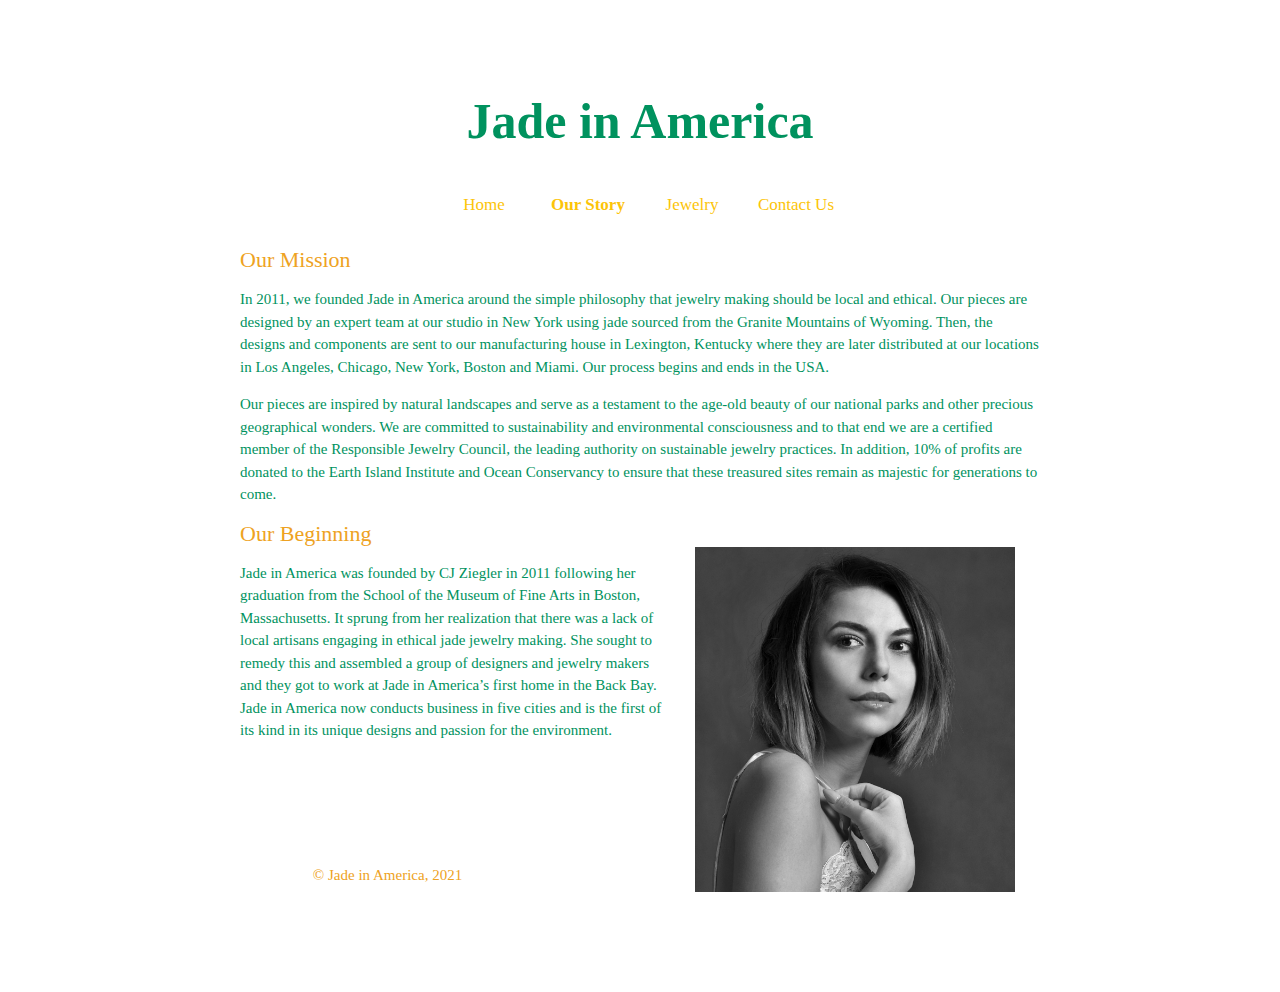
==== aboutus.html @ 2a47fe82 "Add files via upload" ====
<html>
  <head>
  <meta name="viewport" content="width=device-width, initial-scale=1.0">
    <title>About Us | Fine Everyday Jade Designs</title>
    <link rel="stylesheet" href="styles.css">
  </head>
  <body>
    <header>
      <h1>Jade in America</h1>
      <nav>
        <ul>
          <li><a href="index.html">Home</a></li>
          <li><a href="aboutus.html"><strong>Our Story</strong></a></li>
          <li><a href="jewelery.html">Jewelry</a></li>
          <li><a href="contact.html">Contact Us</a></li>
        </ul>
      </nav>
    </header>
    <section>
      <h2>Our Mission</h2>
      <!--Add Links -->
      <p class ="small">In 2011, we founded Jade in America around the simple philosophy that jewelry making should be local and ethical. Our pieces are designed by an expert team at our studio in New York using jade sourced from the Granite Mountains of Wyoming. Then, the designs and components are sent to our manufacturing house in Lexington, Kentucky where they are later distributed at our locations in Los Angeles, Chicago, New York, Boston and Miami. Our process begins and ends in the USA.</p>
      <p class = "small">Our pieces are inspired by natural landscapes and serve as a testament to the age-old beauty of our national parks and other precious geographical wonders. We are committed to sustainability and environmental consciousness and to that end we are a certified member of the Responsible Jewelry Council, the leading authority on sustainable jewelry practices. In addition, 10% of profits are donated to the Earth Island Institute and Ocean Conservancy to ensure that these treasured sites remain as majestic for generations to come.</p>

      <h2>Our Beginning</h2>
      <img src="ourfounder.jpg" align="right" width="320" height="345">
      <p class ="small" class = "responsive">Jade in America was founded by CJ Ziegler in 2011 following her graduation from the School of the Museum of Fine Arts in Boston, Massachusetts. It sprung from her realization that there was a lack of local artisans engaging in ethical jade jewelry making. She sought to remedy this and assembled a group of designers and jewelry makers and they got to work at Jade in America’s first home in the Back Bay. Jade in America now conducts business in five cities and is the first of its kind in its unique designs and passion for the environment.</p>
    </section>
  <footer>&copy; Jade in America, 2021</footer>  </body>  
</html>
---- styles.css ----
a {text-decoration: none;}
a:hover {color: #EEA222;} 
nav a {color: #FCC409;}
nav a:visited {color: #EEA222;}
nav a:hover {color:#EEA222;} 
body {
  background: white;
  color: black;
  font-family: "Didot", serif;
  /*"Book Antiqua", Palatino*/
}
h1 {
   font-weight: normal;
   color: #00925E;
   font-size: 50px;
   font-weight:900;
   padding: 20px 0px 10px;
}
h2 {
   font-weight: normal;
   color: #EEA222;
   font-size: 22px;
   margin: 0;
   padding: 0;
}
h3 {
   font-weight: normal;
   color: #00925E;
   font-size: 15px;
   margin: 0;
   padding: 0;
}
label {
  color: #00925E
  font-size: 50px;
  font-weight: 70px;
}
header {
  text-align: center;
  padding: 30px 20px 20px;
}
section {
  color: #00925E;
  padding: 10px 20px 10px;
  width: 800px;
  margin-left: auto;
  margin-right: auto;
  font-size: 15px;
  min-height: 300px;
}
li {
  padding: 2px 0 2px;
}
nav ul {
  margin: 0;
  padding: 0;
  list-style-type: none;
}
nav li {
  text-align: center;
  color: #28499e;
  display: inline-block;
  margin-left: auto;
  margin-right: auto;
  width: 100px;
  font-size: 17px;
  font-style: normal;
}
p.small{
  line-height: 1.5;
}
p.large{
  font-size: 30px;
}
img{
  max-width: 100%
  height: auto;
  padding: 0 25px 0;
}
footer {
  color: #EEA222;
  padding: 100px;
  text-align: center;
  font-size: 15px;
}
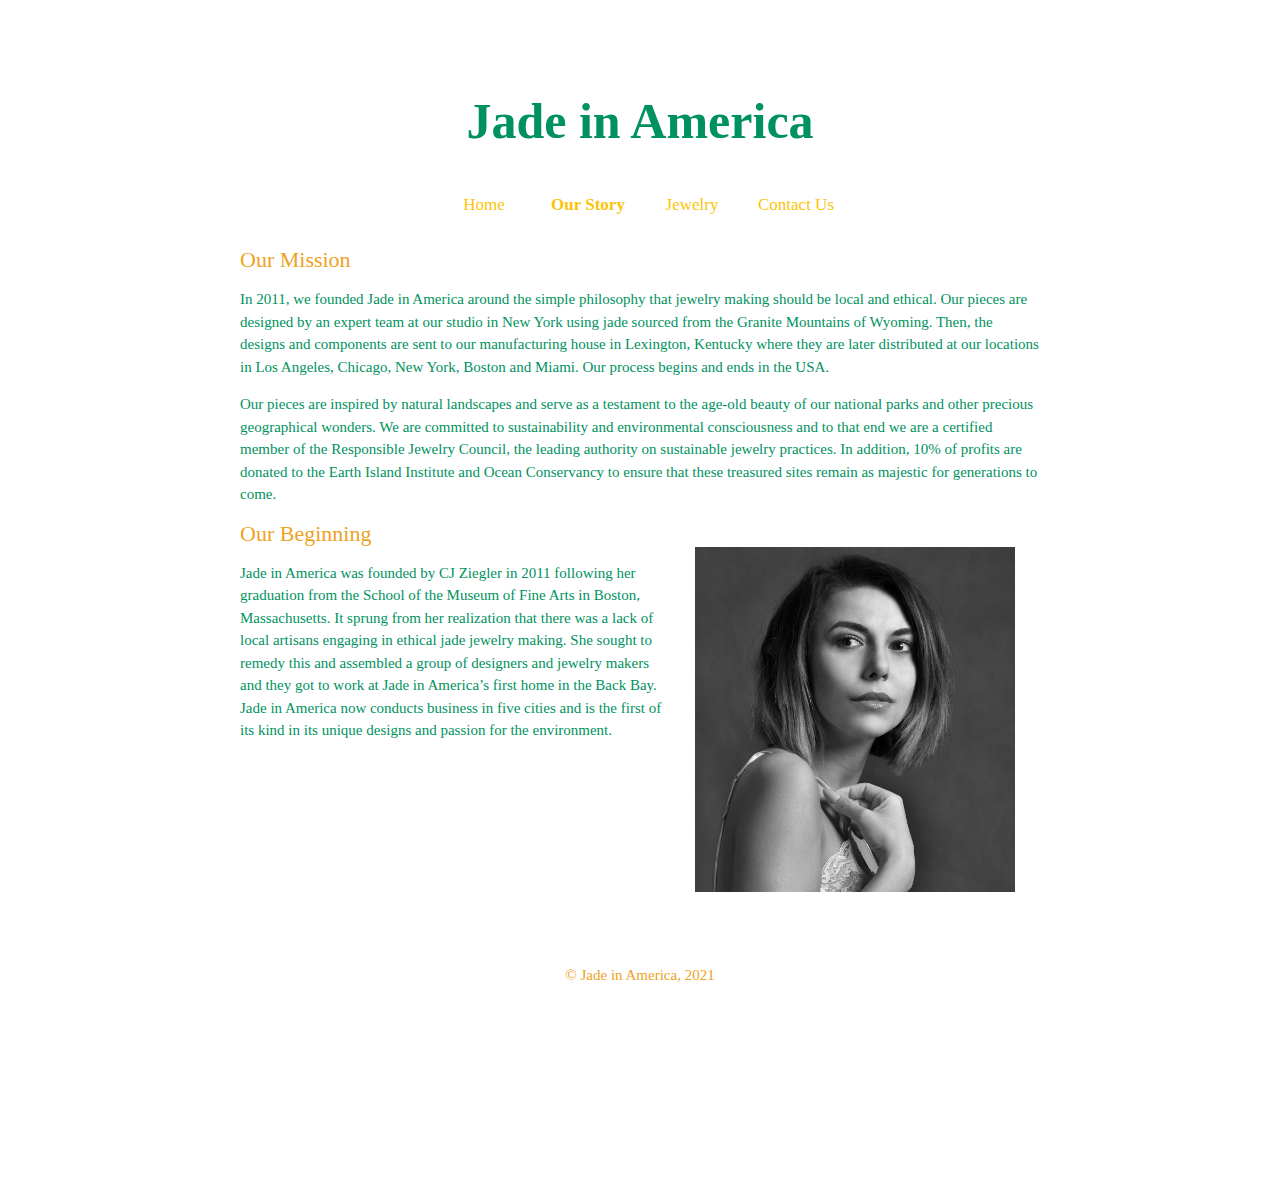
==== commit 89d813e9: "Update aboutus.html" ====
--- a/aboutus.html
+++ b/aboutus.html
@@ -1,4 +1,5 @@
 <html>
+<meta name="viewport" content="width=device-width, initial-scale=1.0">
   <head>
   <meta name="viewport" content="width=device-width, initial-scale=1.0">
     <title>About Us | Fine Everyday Jade Designs</title>
--- a/styles.css
+++ b/styles.css
@@ -79,7 +79,7 @@
 }
 footer {
   color: #EEA222;
-  padding: 100px;
+  padding: 200px;
   text-align: center;
   font-size: 15px;
 }
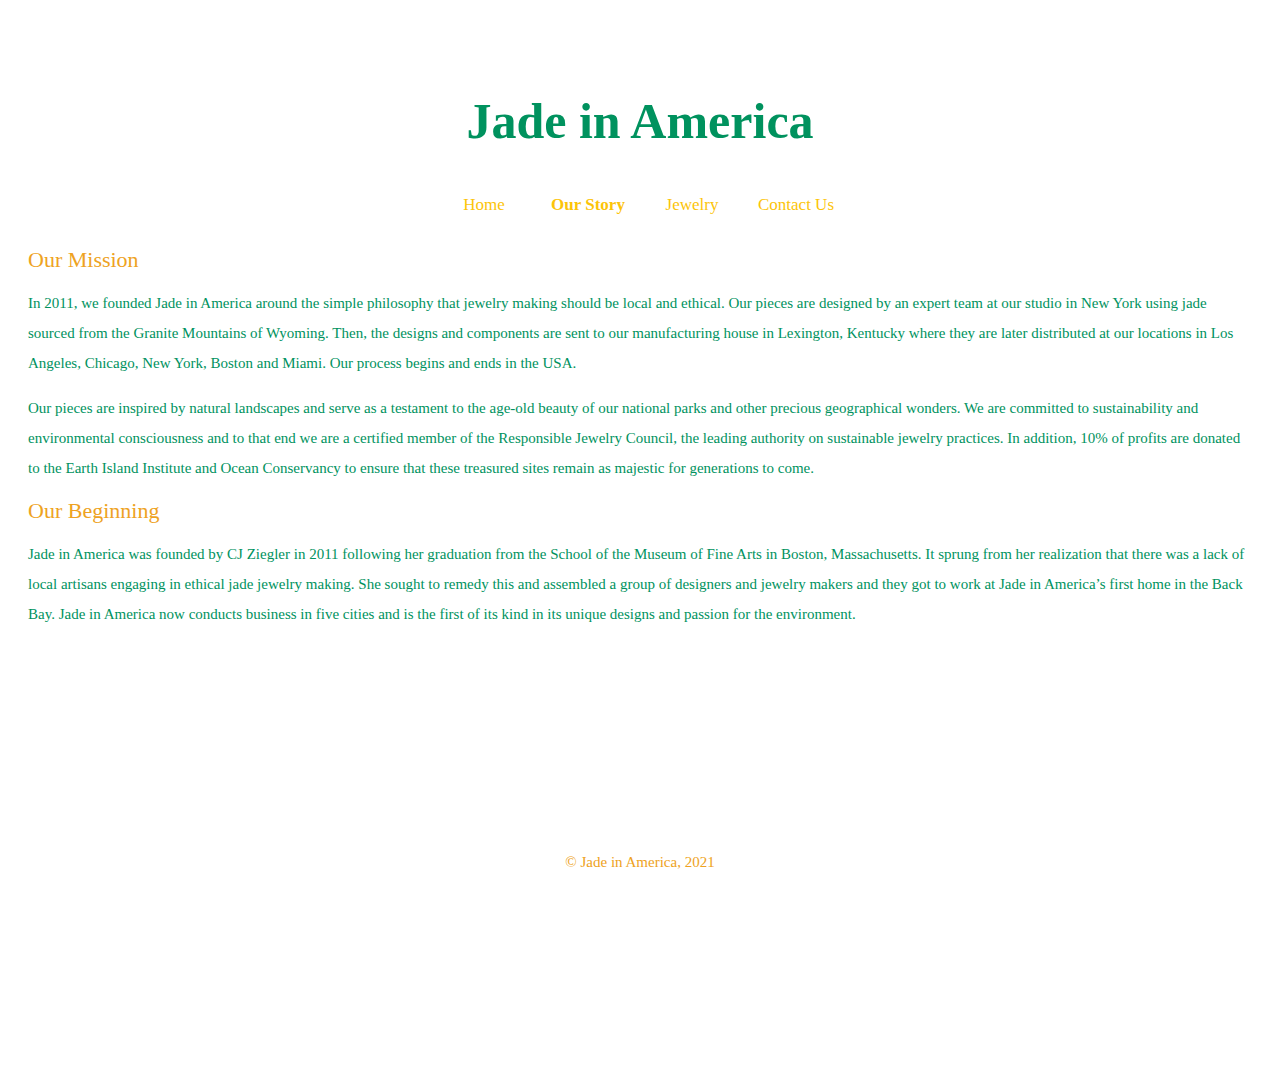
==== commit 98756b8a: "Add files via upload" ====
--- a/aboutus.html
+++ b/aboutus.html
@@ -1,7 +1,38 @@
 <html>
 <meta name="viewport" content="width=device-width, initial-scale=1.0">
+<style type="text/css">
+  h1 {
+   font-weight: normal;
+   color: #00925E;
+   font-size: 50px;
+   font-weight:900;
+   padding: 20px 0px 10px;
+}
+
+@media only screen and (min-width: 300px) {
+  .adjust{
+    width:100px;
+  }
+  .position{
+    align-items: center;
+
+  }
+}
+
+@media only screen and (min-width: 500px) {
+  .adjust{
+    width:800px;
+  }
+  .position{
+    align-items: right;
+  }
+}
+
+  
+}
+  </style>
   <head>
-  <meta name="viewport" content="width=device-width, initial-scale=1.0">
+  <meta name="viewport" content="width=device-width, initial-scale=1.0, user-scalable=1.0, minimum-scale=1.0, maximum-scale=1.0">
     <title>About Us | Fine Everyday Jade Designs</title>
     <link rel="stylesheet" href="styles.css">
   </head>
@@ -19,13 +50,11 @@
     </header>
     <section>
       <h2>Our Mission</h2>
-      <!--Add Links -->
-      <p class ="small">In 2011, we founded Jade in America around the simple philosophy that jewelry making should be local and ethical. Our pieces are designed by an expert team at our studio in New York using jade sourced from the Granite Mountains of Wyoming. Then, the designs and components are sent to our manufacturing house in Lexington, Kentucky where they are later distributed at our locations in Los Angeles, Chicago, New York, Boston and Miami. Our process begins and ends in the USA.</p>
-      <p class = "small">Our pieces are inspired by natural landscapes and serve as a testament to the age-old beauty of our national parks and other precious geographical wonders. We are committed to sustainability and environmental consciousness and to that end we are a certified member of the Responsible Jewelry Council, the leading authority on sustainable jewelry practices. In addition, 10% of profits are donated to the Earth Island Institute and Ocean Conservancy to ensure that these treasured sites remain as majestic for generations to come.</p>
+      <p class ="small"  class = "adjust">In 2011, we founded Jade in America around the simple philosophy that jewelry making should be local and ethical. Our pieces are designed by an expert team at our studio in New York using jade sourced from the Granite Mountains of Wyoming. Then, the designs and components are sent to our manufacturing house in Lexington, Kentucky where they are later distributed at our locations in Los Angeles, Chicago, New York, Boston and Miami. Our process begins and ends in the USA.</p>
+      <p class = "small" class = "adjust">Our pieces are inspired by natural landscapes and serve as a testament to the age-old beauty of our national parks and other precious geographical wonders. We are committed to sustainability and environmental consciousness and to that end we are a certified member of the Responsible Jewelry Council, the leading authority on sustainable jewelry practices. In addition, 10% of profits are donated to the Earth Island Institute and Ocean Conservancy to ensure that these treasured sites remain as majestic for generations to come.</p>
 
       <h2>Our Beginning</h2>
-      <img src="ourfounder.jpg" align="right" width="320" height="345">
-      <p class ="small" class = "responsive">Jade in America was founded by CJ Ziegler in 2011 following her graduation from the School of the Museum of Fine Arts in Boston, Massachusetts. It sprung from her realization that there was a lack of local artisans engaging in ethical jade jewelry making. She sought to remedy this and assembled a group of designers and jewelry makers and they got to work at Jade in America’s first home in the Back Bay. Jade in America now conducts business in five cities and is the first of its kind in its unique designs and passion for the environment.</p>
+      <p class ="small" class = "adjust">Jade in America was founded by CJ Ziegler in 2011 following her graduation from the School of the Museum of Fine Arts in Boston, Massachusetts. It sprung from her realization that there was a lack of local artisans engaging in ethical jade jewelry making. She sought to remedy this and assembled a group of designers and jewelry makers and they got to work at Jade in America’s first home in the Back Bay. Jade in America now conducts business in five cities and is the first of its kind in its unique designs and passion for the environment.</p>
     </section>
   <footer>&copy; Jade in America, 2021</footer>  </body>  
 </html>
--- a/styles.css
+++ b/styles.css
@@ -1,4 +1,4 @@
-a {text-decoration: none;}
+a {color: #FFFFFF;  text-decoration: none;}
 a:hover {color: #EEA222;} 
 nav a {color: #FCC409;}
 nav a:visited {color: #EEA222;}
@@ -9,13 +9,7 @@
   font-family: "Didot", serif;
   /*"Book Antiqua", Palatino*/
 }
-h1 {
-   font-weight: normal;
-   color: #00925E;
-   font-size: 50px;
-   font-weight:900;
-   padding: 20px 0px 10px;
-}
+
 h2 {
    font-weight: normal;
    color: #EEA222;
@@ -23,12 +17,12 @@
    margin: 0;
    padding: 0;
 }
-h3 {
+h3{
    font-weight: normal;
    color: #00925E;
-   font-size: 15px;
    margin: 0;
    padding: 0;
+   width:50%;
 }
 label {
   color: #00925E
@@ -42,13 +36,33 @@
 section {
   color: #00925E;
   padding: 10px 20px 10px;
-  width: 800px;
   margin-left: auto;
   margin-right: auto;
   font-size: 15px;
   min-height: 300px;
 }
-li {
+p.small{
+  line-height: 2.0;
+}
+p.large{
+  font-size: 50px;
+}
+img{
+  width: 100%
+  height: auto;
+ /* padding: 0 25px 0px;*/
+}
+footer {
+  color: #EEA222;
+  padding: 200px;
+  text-align: center;
+  font-size: 15px;
+}
+
+/*ADD*/
+
+@media only screen and (min-width: 200px) {
+  li {
   padding: 2px 0 2px;
 }
 nav ul {
@@ -58,7 +72,28 @@
 }
 nav li {
   text-align: center;
-  color: #28499e;
+  color:#FFFFFF;
+  display: inline-block;
+  margin-left: auto;
+  margin-right: auto;
+  width: 100px;
+  font-size: 10px;
+  font-style: normal;
+}
+}
+
+@media only screen and (min-width: 500px) {
+  li {
+  padding: 2px 0 2px;
+}
+nav ul {
+  margin: 0;
+  padding: 0;
+  list-style-type: none;
+}
+nav li {
+  text-align: center;
+  color:#FFFFFF;
   display: inline-block;
   margin-left: auto;
   margin-right: auto;
@@ -66,20 +101,351 @@
   font-size: 17px;
   font-style: normal;
 }
-p.small{
-  line-height: 1.5;
-}
-p.large{
-  font-size: 30px;
-}
-img{
-  max-width: 100%
-  height: auto;
-  padding: 0 25px 0;
-}
-footer {
-  color: #EEA222;
-  padding: 200px;
-  text-align: center;
-  font-size: 15px;
-}
+}
+
+
+/*Button for Home Page*/
+/* Small devices (portrait tablets and large phones, 600px and up) */
+@media only screen and (min-width: 400px) {
+  .bighomeleft {
+    position: absolute;
+    top: 65%;
+    left: 50%;
+    transform: translate(-50%, -50%);
+    -ms-transform: translate(-50%, -50%);
+    background-color: #00764b;
+    padding: 125px 175px;
+    border: none;
+    cursor: pointer;
+    border-radius: 5px;
+
+    }
+
+    .bighomeleft:hover {
+    background-color: black;
+    }
+
+    .bighomeright{
+    position: absolute;
+    top: 105%;
+    left: 50%;
+    transform: translate(-50%, -50%);
+    -ms-transform: translate(-50%, -50%);
+    background-color: #00764b;
+    padding: 125px 175px;
+    border: none;
+    cursor: pointer;
+    border-radius: 5px;
+    }
+
+    .bighomeright:hover {
+    background-color: black;
+    }
+
+     .homeleft {
+    position: absolute;
+    top: 65%;
+    left: 50%;
+    transform: translate(-50%, -50%);
+    -ms-transform: translate(-50%, -50%);
+    background-color: #FFCF40;
+    padding: 100px 140px;
+    border: none;
+    cursor: pointer;
+    border-radius: 5px;
+    }
+
+   .homeleft:hover {
+    background-color: black;
+    }
+  .homeright {
+    position: absolute;
+    top: 105%;
+    left: 50%;
+    transform: translate(-50%, -50%);
+    -ms-transform: translate(-50%, -50%);
+    background-color: #FFCF40;
+    padding: 100px 140px;
+    border: none;
+    cursor: pointer;
+    border-radius: 5px;
+  }
+
+  .homeright:hover {
+  background-color: black;
+  }
+
+  .btnleft {
+    position: absolute;
+    top: 65%;
+    left: 50%;
+    transform: translate(-50%, -50%);
+    -ms-transform: translate(-50%, -50%);
+    background-color: #00764b;
+    color: #FFFFFF;
+    font-size: 30px;
+    padding: 50px 70px;
+    border: none;
+    cursor: pointer;
+    border-radius: 5px;
+    text-align: center;
+    font-family: "Didot", serif;
+  }
+
+.btnleft:hover {
+  background-color: black;
+  }
+
+ .btnright {
+    position: absolute;
+    top: 105%;
+    left: 50%;
+    transform: translate(-50%, -50%);
+    -ms-transform: translate(-50%, -50%);
+    background-color: #00764b;
+    color: #FFFFFF;
+    font-size: 28px;
+    padding: 50px 70px;
+    border: none;
+    cursor: pointer;
+    border-radius: 5px;
+    text-align: center;
+    font-family: "Didot", serif;
+  }
+
+.btnright:hover {
+  background-color: black;
+}
+
+
+}
+
+/* Medium devices (landscape tablets, 768px and up) */
+@media only screen and (min-width: 750px) {
+
+   .bighomeleft {
+    position: absolute;
+    top: 65%;
+    left: 25%;
+    transform: translate(-50%, -50%);
+    -ms-transform: translate(-50%, -50%);
+    background-color: #00764b;
+    padding: 125px 175px;
+    border: none;
+    cursor: pointer;
+    border-radius: 5px;
+
+    }
+
+    .bighomeleft:hover {
+    background-color: black;
+    }
+
+    .bighomeright{
+    position: absolute;
+    top: 65%;
+    left: 75%;
+    transform: translate(-50%, -50%);
+    -ms-transform: translate(-50%, -50%);
+    background-color: #00764b;
+    padding: 125px 175px;
+    border: none;
+    cursor: pointer;
+    border-radius: 5px;
+    }
+
+    .bighomeright:hover {
+    background-color: black;
+    }
+
+    .homeleft {
+    position: absolute;
+    top: 65%;
+    left: 25%;
+    transform: translate(-50%, -50%);
+    -ms-transform: translate(-50%, -50%);
+    background-color: #FFCF40;
+    padding: 100px 140px;
+    border: none;
+    cursor: pointer;
+    border-radius: 5px;
+    }
+
+   .homeleft:hover {
+    background-color: black;
+    }
+  .homeright {
+    position: absolute;
+    top: 65%;
+    left: 75%;
+    transform: translate(-50%, -50%);
+    -ms-transform: translate(-50%, -50%);
+    background-color: #FFCF40;
+    padding: 100px 140px;
+    border: none;
+    cursor: pointer;
+    border-radius: 5px;
+  }
+
+  .homeright:hover {
+  background-color: black;
+  }
+
+  .btnleft {
+    position: absolute;
+    top: 65%;
+    left: 25%;
+    transform: translate(-50%, -50%);
+    -ms-transform: translate(-50%, -50%);
+    background-color: #00764b;
+    color: #FFFFFF;
+    font-size: 30px;
+    padding: 50px 70px;
+    border: none;
+    cursor: pointer;
+    border-radius: 5px;
+    text-align: center;
+    font-family: "Didot", serif;
+  }
+
+.btnleft:hover {
+  background-color: black;
+  }
+
+ .btnright {
+    position: absolute;
+    top: 65%;
+    left: 75%;
+    transform: translate(-50%, -50%);
+    -ms-transform: translate(-50%, -50%);
+    background-color: #00764b;
+    color: #FFFFFF;
+    font-size: 28px;
+    padding: 50px 70px;
+    border: none;
+    cursor: pointer;
+    border-radius: 5px;
+    text-align: center;
+    font-family: "Didot", serif;
+  }
+
+.btnright:hover {
+  background-color: black;
+}
+
+     
+} 
+
+/* Large devices (laptops/desktops, 992px and up) */
+@media only screen and (min-width: 900px) {
+    .bighomeleft {
+    position: absolute;
+    top: 65%;
+    left: 30%;
+    transform: translate(-50%, -50%);
+    -ms-transform: translate(-50%, -50%);
+    background-color: #00764b;
+    padding: 125px 175px;
+    border: none;
+    cursor: pointer;
+    border-radius: 5px;
+
+    }
+
+    .bighomeleft:hover {
+    background-color: black;
+    }
+
+    .bighomeright{
+    position: absolute;
+    top: 65%;
+    left: 70%;
+    transform: translate(-50%, -50%);
+    -ms-transform: translate(-50%, -50%);
+    background-color: #00764b;
+    padding: 125px 175px;
+    border: none;
+    cursor: pointer;
+    border-radius: 5px;
+    }
+
+    .bighomeright:hover {
+    background-color: black;
+    }
+
+    /*********/
+
+   .homeleft {
+    position: absolute;
+    top: 65%;
+    left: 30%;
+    transform: translate(-50%, -50%);
+    -ms-transform: translate(-50%, -50%);
+    background-color: #FFCF40;
+    padding: 100px 140px;
+    border: none;
+    cursor: pointer;
+    border-radius: 5px;
+    }
+
+   .homeleft:hover {
+    background-color: black;
+    }
+  .homeright {
+    position: absolute;
+    top: 65%;
+    left: 70%;
+    transform: translate(-50%, -50%);
+    -ms-transform: translate(-50%, -50%);
+    background-color: #FFCF40;
+    padding: 100px 140px;
+    border: none;
+    cursor: pointer;
+    border-radius: 5px;
+  }
+
+  .homeright:hover {
+  background-color: black;
+  }
+
+  .btnleft {
+    position: absolute;
+    top: 65%;
+    left: 30%;
+    transform: translate(-50%, -50%);
+    -ms-transform: translate(-50%, -50%);
+    background-color: #00764b;
+    color: #FFFFFF;
+    font-size: 30px;
+    padding: 50px 70px;
+    border: none;
+    cursor: pointer;
+    border-radius: 5px;
+    text-align: center;
+    font-family: "Didot", serif;
+  }
+
+.btnleft:hover {
+  background-color: black;
+  }
+
+ .btnright {
+    position: absolute;
+    top: 65%;
+    left: 70%;
+    transform: translate(-50%, -50%);
+    -ms-transform: translate(-50%, -50%);
+    background-color: #00764b;
+    color: #FFFFFF;
+    font-size: 28px;
+    padding: 50px 70px;
+    border: none;
+    cursor: pointer;
+    border-radius: 5px;
+    text-align: center;
+    font-family: "Didot", serif;
+  }
+
+.btnright:hover {
+  background-color: black;
+} 
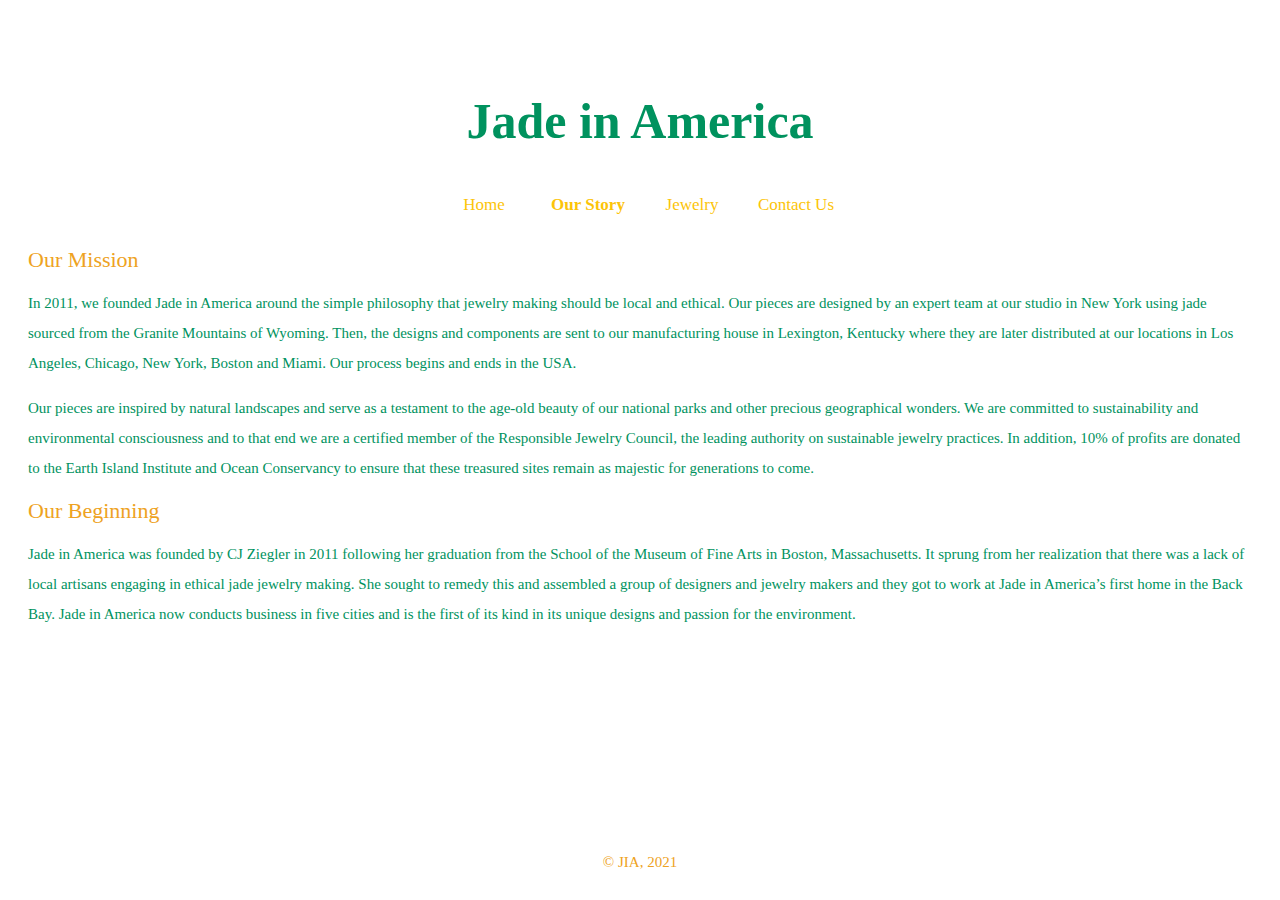
==== commit d125267e: "Add files via upload" ====
--- a/aboutus.html
+++ b/aboutus.html
@@ -56,5 +56,5 @@
       <h2>Our Beginning</h2>
       <p class ="small" class = "adjust">Jade in America was founded by CJ Ziegler in 2011 following her graduation from the School of the Museum of Fine Arts in Boston, Massachusetts. It sprung from her realization that there was a lack of local artisans engaging in ethical jade jewelry making. She sought to remedy this and assembled a group of designers and jewelry makers and they got to work at Jade in America’s first home in the Back Bay. Jade in America now conducts business in five cities and is the first of its kind in its unique designs and passion for the environment.</p>
     </section>
-  <footer>&copy; Jade in America, 2021</footer>  </body>  
+    <footer>&copy; JIA, 2021</footer>
 </html>
--- a/styles.css
+++ b/styles.css
@@ -54,7 +54,7 @@
 }
 footer {
   color: #EEA222;
-  padding: 200px;
+  padding: 200px 0px 0px 0px;
   text-align: center;
   font-size: 15px;
 }
@@ -76,8 +76,8 @@
   display: inline-block;
   margin-left: auto;
   margin-right: auto;
-  width: 100px;
-  font-size: 10px;
+  width: 80px;
+  font-size: 17px;
   font-style: normal;
 }
 }
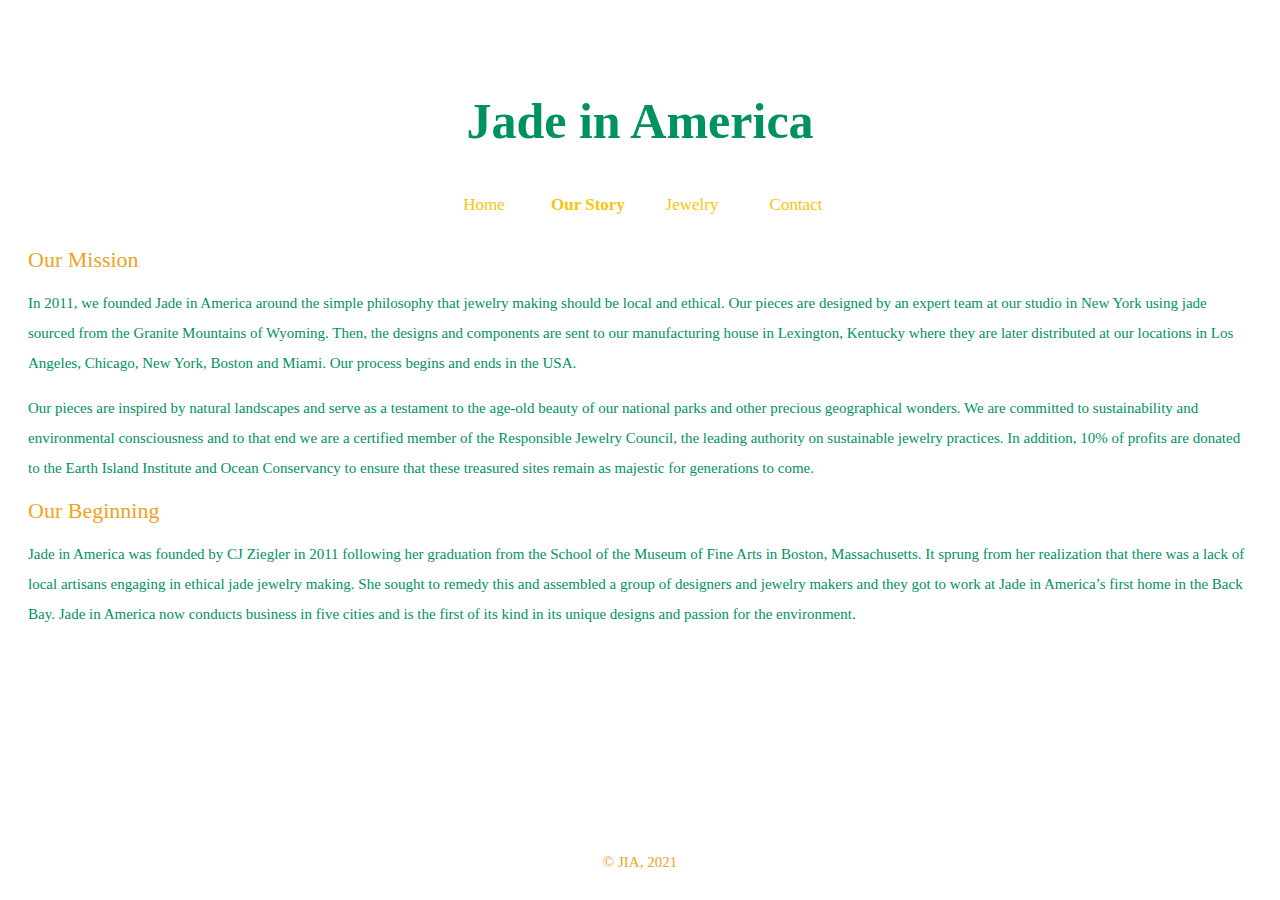
==== commit cfb60d08: "Add files via upload" ====
--- a/aboutus.html
+++ b/aboutus.html
@@ -44,7 +44,7 @@
           <li><a href="index.html">Home</a></li>
           <li><a href="aboutus.html"><strong>Our Story</strong></a></li>
           <li><a href="jewelery.html">Jewelry</a></li>
-          <li><a href="contact.html">Contact Us</a></li>
+          <li><a href="contact.html">Contact</a></li>
         </ul>
       </nav>
     </header>
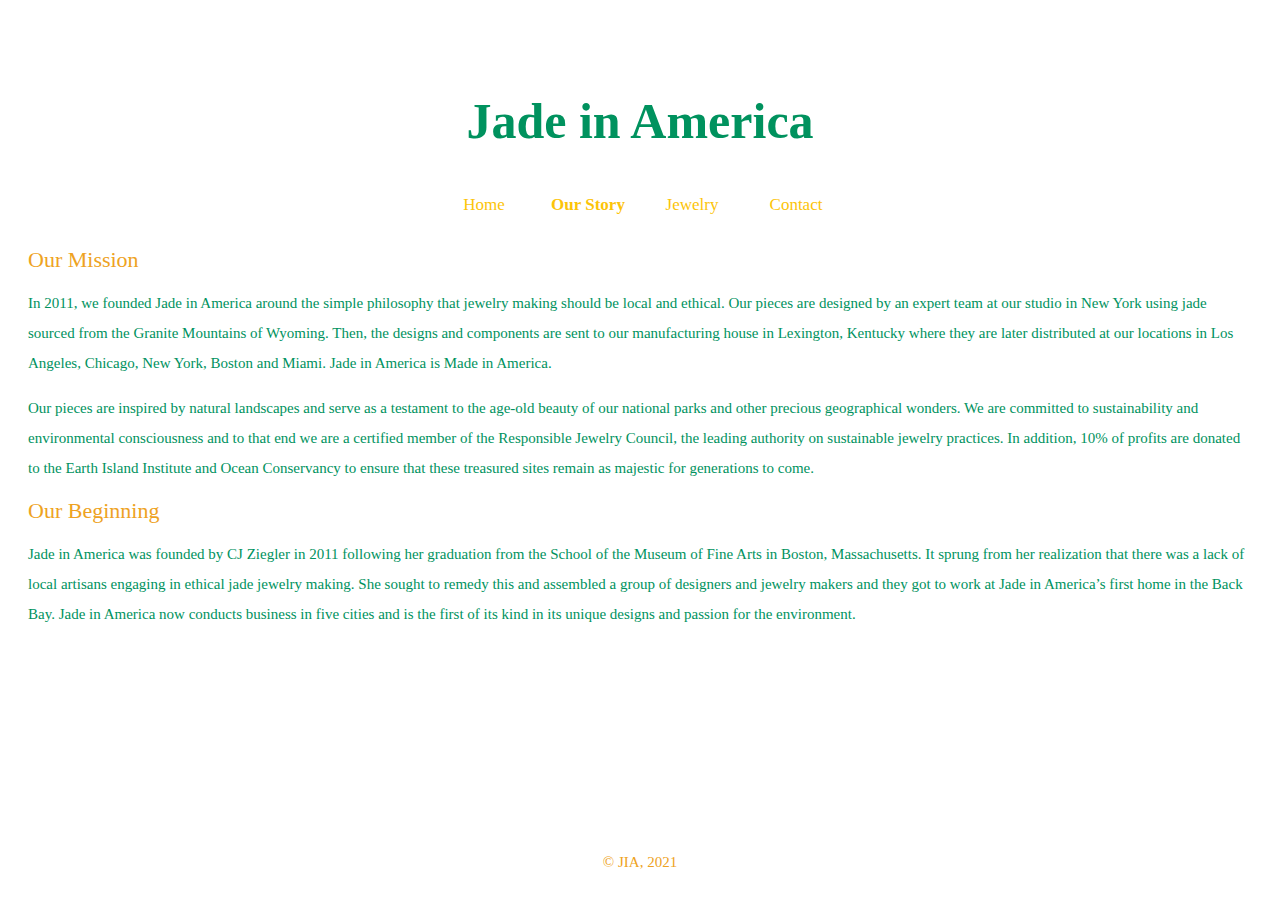
==== commit 5a7c96f1: "Update aboutus.html" ====
--- a/aboutus.html
+++ b/aboutus.html
@@ -50,7 +50,7 @@
     </header>
     <section>
       <h2>Our Mission</h2>
-      <p class ="small"  class = "adjust">In 2011, we founded Jade in America around the simple philosophy that jewelry making should be local and ethical. Our pieces are designed by an expert team at our studio in New York using jade sourced from the Granite Mountains of Wyoming. Then, the designs and components are sent to our manufacturing house in Lexington, Kentucky where they are later distributed at our locations in Los Angeles, Chicago, New York, Boston and Miami. Our process begins and ends in the USA.</p>
+      <p class ="small"  class = "adjust">In 2011, we founded Jade in America around the simple philosophy that jewelry making should be local and ethical. Our pieces are designed by an expert team at our studio in New York using jade sourced from the Granite Mountains of Wyoming. Then, the designs and components are sent to our manufacturing house in Lexington, Kentucky where they are later distributed at our locations in Los Angeles, Chicago, New York, Boston and Miami. Jade in America is Made in America.</p>
       <p class = "small" class = "adjust">Our pieces are inspired by natural landscapes and serve as a testament to the age-old beauty of our national parks and other precious geographical wonders. We are committed to sustainability and environmental consciousness and to that end we are a certified member of the Responsible Jewelry Council, the leading authority on sustainable jewelry practices. In addition, 10% of profits are donated to the Earth Island Institute and Ocean Conservancy to ensure that these treasured sites remain as majestic for generations to come.</p>
 
       <h2>Our Beginning</h2>
